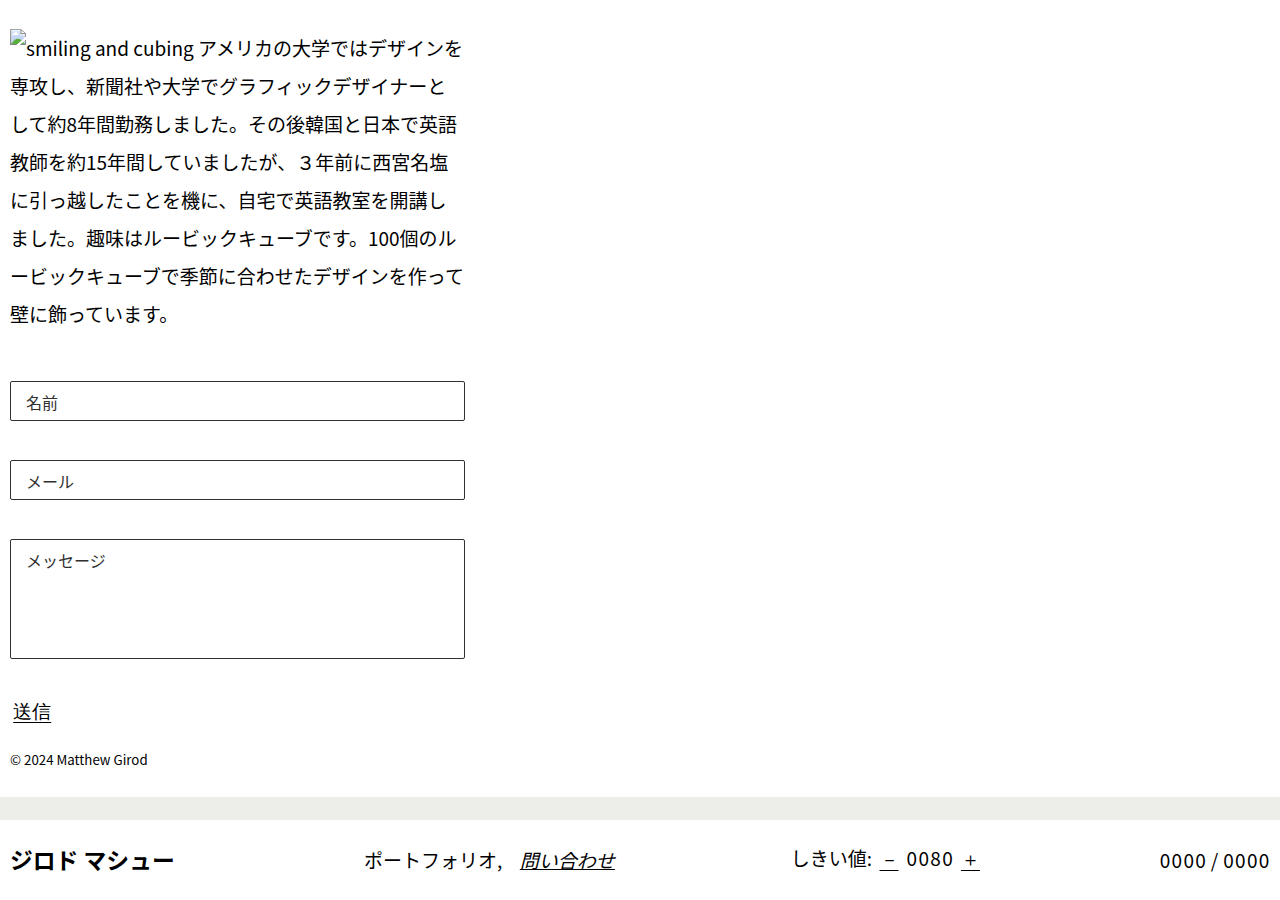
==== docs/contact/index.html @ b26b40cf "intial upload" ====
<!doctype html>
<html lang="ja">
  <head>
    <meta charset="utf-8" />
    <meta name="viewport" content="width=device-width, initial-scale=1.0" /><style>*:where(:not(html,iframe,canvas,img,svg,video,audio):not(svg *,symbol *)){all:unset;display:revert}*,*::before,*::after{box-sizing:border-box}html{-moz-text-size-adjust:none;-webkit-text-size-adjust:none;text-size-adjust:none}a,button{cursor:revert}ol,ul,menu,summary{list-style:none}img{max-inline-size:100%;max-block-size:100%}table{border-collapse:collapse}input,textarea{-webkit-user-select:auto}textarea{white-space:revert}meter{-webkit-appearance:revert;appearance:revert}:where(pre){all:revert;box-sizing:border-box}::placeholder{color:unset}:where([hidden]){display:none}:where([contenteditable]:not([contenteditable=false])){-moz-user-modify:read-write;-webkit-user-modify:read-write;overflow-wrap:break-word;-webkit-line-break:after-white-space;-webkit-user-select:auto}:where([draggable=true]){-webkit-user-drag:element}:where(dialog:modal){all:revert;box-sizing:border-box}@font-face{font-family:geist;src:url(/lib/fonts/GeistVF.woff2)format("woff2 supports variations"),url(/lib/fonts/GeistVF.woff2)format("woff2-variations");font-weight:400;font-style:normal;font-display:swap}@font-face{font-family:noto sans cjk sc;src:url(/lib/fonts/NotoSansCJKsc-Regular.woff2)format("woff2");font-weight:400;font-style:normal;font-display:swap}@font-face{font-family:noto sans cjk tc;src:url(/lib/fonts/NotoSansCJKtc-Regular.woff2)format("woff2");font-weight:400;font-style:normal;font-display:swap}@font-face{font-family:noto sans cjk jp;src:url(/lib/fonts/NotoSansCJKjp-Regular.woff2)format("woff2");font-weight:400;font-style:normal;font-display:swap}@font-face{font-family:noto sans cjk kr;src:url(/lib/fonts/NotoSansCJKkr-Regular.woff2)format("woff2");font-weight:400;font-style:normal;font-display:swap}@font-face{font-family:noto sans;src:url(/lib/fonts/NotoSans-Regular.woff2)format("woff2");font-weight:400;font-style:normal;font-display:swap}@font-face{font-family:fw;src:url(/lib/fonts/fw.woff2)format("woff2");font-weight:400;font-style:normal;font-display:swap}body{line-height:1.2;font-size:16px;font-family:sans-serif}body button{font-family:fw}@media(min-width:768px){body{font-size:18px}}@media(min-width:1024px){body{font-size:19px}}body:lang(en){font-family:geist,sans-serif}body:lang(de){font-family:geist,sans-serif}body:lang(es){font-family:geist,sans-serif}body:lang(fr){font-family:geist,sans-serif}body:lang(it){font-family:geist,sans-serif}body:lang(zh-cn){font-family:noto sans,noto sans cjk sc,sans-serif}body:lang(zh-sg){font-family:noto sans,noto sans cjk sc,sans-serif}body:lang(zh-hk){font-family:noto sans,noto sans cjk tc,sans-serif}body:lang(zh-mo){font-family:noto sans,noto sans cjk tc,sans-serif}body:lang(zh-tw){font-family:noto sans,noto sans cjk tc,sans-serif}body:lang(ja){font-family:noto sans,noto sans cjk jp,sans-serif}body:lang(ko){font-family:noto sans,noto sans cjk kr,sans-serif}:root{--main-color:#FFFFFF;--secondary-color:#FFFFFF;--window-height:100vh;--nav-height:5rem;--space-standard:0.625rem;--z-curtain:200;--z-nav-gallery:500;--z-cursor:600;--z-nav:800}*{-webkit-font-smoothing:antialiased;-moz-osx-font-smoothing:grayscale}body{user-select:none;background:#fff}html,body{overscroll-behavior-y:none}a,button{cursor:pointer}*,*::before,*::after{margin:0;padding:0;box-sizing:border-box;text-decoration:none}html{position:relative;overflow-x:hidden;scroll-behavior:smooth;background-color:#edeee9}html .form{align-self:center}html button{padding:0 .2rem;text-decoration:underline;text-underline-offset:4px;height:2.5rem}html button:hover{text-underline-offset:5px}html textarea{resize:none;overflow:hidden}html .form__input__textarea{width:100%;height:7.5rem;padding:1rem;border:1px solid #303030;border-radius:2px;margin:.625rem 0;transition:all 250ms}html .form__input__textarea:focus{outline:none}html .form__input__textarea:focus+.form__label,html .form__input__textarea:not(:placeholder-shown)+.form__label{transform:translateY(-9.8rem)scale(1)}html .form__input__textarea::placeholder{display:none;color:transparent;-webkit-user-select:none;-ms-user-select:none;user-select:none}html .form__input{width:100%;height:2.5rem;padding:1rem;border:1px solid #303030;border-radius:2px;margin:.625rem auto;transition:all 250ms}html .form__input:focus+.form__label,html .form__input:not(:placeholder-shown)+.form__label{transform:translateY(-4.5rem)scale(1)}html .form__input::placeholder{display:none;color:transparent;-webkit-user-select:none;-ms-user-select:none;user-select:none}html .form__label{font-size:1rem;color:#303030;display:block;transform:translate(1rem,-2.4rem);transform-origin:0 0;transition:all 500ms;-webkit-user-select:none;-ms-user-select:none;user-select:none;pointer-events:none}html .form__label__textarea{transform:translate(1rem,-7.6rem);transform-origin:0 0}nav{display:flex;justify-content:space-between;align-items:center;width:100%;height:var(--nav-height);padding:0 var(--space-standard);position:fixed;bottom:0;background:var(--main-color);z-index:var(--z-nav);pointer-events:all}.navArtist{font-weight:700;font-size:1.2em;padding:1em 0}.links a{padding:0 0 0 .7em}.num{width:.625em;display:inline-block;text-align:center}.current{font-style:italic;text-decoration:underline}@media(max-width:767px),(hover:none){nav{top:0}.index,.threshold{display:none}}article{padding:var(--space-standard);max-width:25em}article p{margin-bottom:2em;line-height:2em;padding:1em 0 0}article u{text-decoration:underline}article>h1{font-size:1.6em}article>h2{font-size:1.5em}article>h3{font-size:1.375em}article>h4{font-size:1.25em}article>h5{font-size:1.125em}article h6{font-size:.7em;margin:1.2rem 0}article h1,article h2,article h3,article h4,article h5{font-weight:700;margin:1.2rem 0}@media(max-width:767px),(hover:none){article{margin-top:var(--nav-height)}}@media(max-width:767px),(hover:none){.container{position:fixed;top:0;z-index:0;width:100vw;height:var(--window-height);overflow-y:scroll;overflow-x:hidden;background:var(--main-color);overscroll-behavior:none;-webkit-overflow-scrolling:none}.disableScroll{pointer-events:none}}</style><link
      rel="preload"
      as="style"
      onload="this.onload=null;this.rel='stylesheet'"
      href="/bundled/css/main.css"
      
    />
    <noscript
      ><link
        rel="stylesheet"
        href="/bundled/css/main.css"
        
    /></noscript>
<script>
  function z() {
    const r = document.querySelector(':root')
    r.style.setProperty('--window-height', `${window.innerHeight}px`)
  }
  z()
  window.addEventListener('resize', z, { passive: true })
</script>

<script
    type="module"
    src="/bundled/js/main.js"
    defer
  ></script>
<link rel="preload" href="/lib/fonts/fw.woff2" as="font" crossorigin /><link rel="preload" href="/lib/fonts/NotoSans-Regular.woff2" as="font" crossorigin />
  <link
    rel="preload"
    href="/lib/fonts/NotoSansCJKjp-Regular.woff2"
    as="font"
    crossorigin
  /><title>問い合わせ | ジロド マシュー</title>


<meta name="Description" content="The Portolio of Matthew Girod" />
<meta name="application-name" content="問い合わせ | ジロド マシュー" />
<meta name="apple-mobile-web-app-title" content="問い合わせ | ジロド マシュー" />


<meta property="og:title" content="問い合わせ | ジロド マシュー" />
<meta name="twitter:title" content="問い合わせ | ジロド マシュー" />
<meta property="og:type" content="website" />
<meta property="og:url" content="https://girodimo.github.io/contact/" />
<meta property="og:description" content="The Portolio of Matthew Girod" />
<meta name="twitter:description" content="The Portolio of Matthew Girod" />


<meta name="generator" content="Hugo 0.127.0">
<link rel="icon" type="image/svg+xml" href="/dot.svg" /><link rel="icon" type="image/png" href="/dot.png" /></head>
  <body lang="ja">
    <div id="main"><div
    class="container"
    data-next="進む"
    data-prev="後退"
    data-close="閉じる"
    data-loading="読み込み中..."
  ><article><p><img src="/7265.jpg" alt="smiling and cubing">
アメリカの大学ではデザインを専攻し、新聞社や大学でグラフィックデザイナーとして約8年間勤務しました。その後韓国と日本で英語教師を約15年間していましたが、３年前に西宮名塩に引っ越したことを機に、自宅で英語教室を開講しました。趣味はルービックキューブです。100個のルービックキューブで季節に合わせたデザインを作って壁に飾っています。</p>


<div>
 
<form  action="https://formspree.io/f/xrbzzpjd"  method="POST" >
      
  <input name="name" type="text" placeholder="名前" class="form__input" id="name" required  autocomplete="off"/>
  <label for="name" class="form__label">名前</label>

  <input name="email" type="email" placeholder="メール" class="form__input" id="email"  required autocomplete="off" />
  <label for="email" class="form__label">メール</label>

  <textarea name="message"  class="form__input__textarea" placeholder="メッセージ" id="message" rows="4" cols="50" required autocomplete="off" ></textarea>
  <label for="message" class="form__label form__label__textarea">メッセージ</label>

  <button type="submit">送信</button>
</form>

</div>
<h6 id="copy-hahahugoshortcode1s1hbhb-matthew-girod">© 2024
 Matthew Girod</h6>
</article><nav>
  <div class="navArtist">
    <a href="/">ジロド マシュー</a>
  </div>
  <div class="links"><a
          href="/"
          class="link"
          >ポートフォリオ</a
        >,&nbsp<a
          href="/contact/"
          class="link current"
          >問い合わせ</a
        ></div>
  <div class="threshold"><span>しきい値:</span>
    <span>
      <button class="dec">&#xFF0D;</button>
      <span class="num"></span><span class="num"></span><span class="num"></span
      ><span class="num"></span>
      <button class="inc">&#xFF0B;</button>
    </span>
  </div>
  <div class="index">
    <span class="num">0</span><span class="num">0</span><span class="num">0</span
    ><span class="num">0</span>
    <span>/</span>
    <span class="num">0</span
    ><span class="num">0</span
    ><span class="num">0</span
    ><span class="num">0</span>
  </div>
</nav><script>
  i = 2
  const s = sessionStorage.getItem('thresholdsIndex')
  if (s !== null) {
    i = parseInt(s)
  }
  var t = ''
  switch (i) {
    case 0:
      t = '0020'
      break
    case 1:
      t = '0040'
      break
    case 2:
      t = '0080'
      break
    case 3:
      t = '0140'
      break
    case 4:
      t = '0200'
      break
  }
  Array.from(
    document.getElementsByClassName('threshold').item(0).getElementsByClassName('num')
  ).forEach((e, i) => {
    e.innerText = t[i]
  })
</script>
</div></div>
    <div class="analytics"><script
      async
      defer
      data-website-id="44a4a42d-ec8e-44c9-a38c-7533929e9845"
      src="https://umami.sped0n.com/script.js"
      
      data-domains="bridget-demo.sped0n.com"
    ></script></div>
  </body>
</html>
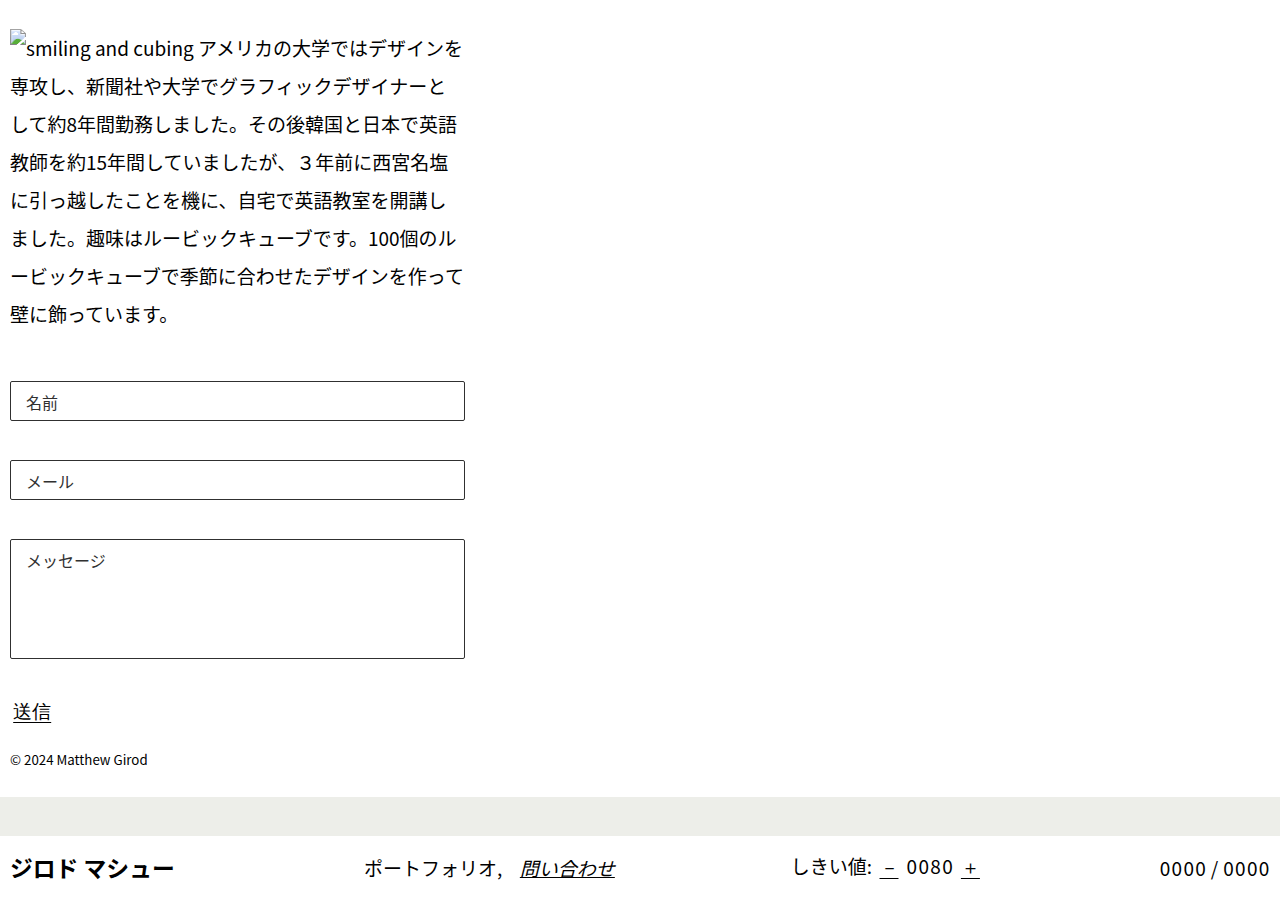
==== commit 9d64c0c5: "update contact" ====
--- a/docs/contact/index.html
+++ b/docs/contact/index.html
@@ -1,156 +1,156 @@
-<!doctype html>
-<html lang="ja">
-  <head>
-    <meta charset="utf-8" />
-    <meta name="viewport" content="width=device-width, initial-scale=1.0" /><style>*:where(:not(html,iframe,canvas,img,svg,video,audio):not(svg *,symbol *)){all:unset;display:revert}*,*::before,*::after{box-sizing:border-box}html{-moz-text-size-adjust:none;-webkit-text-size-adjust:none;text-size-adjust:none}a,button{cursor:revert}ol,ul,menu,summary{list-style:none}img{max-inline-size:100%;max-block-size:100%}table{border-collapse:collapse}input,textarea{-webkit-user-select:auto}textarea{white-space:revert}meter{-webkit-appearance:revert;appearance:revert}:where(pre){all:revert;box-sizing:border-box}::placeholder{color:unset}:where([hidden]){display:none}:where([contenteditable]:not([contenteditable=false])){-moz-user-modify:read-write;-webkit-user-modify:read-write;overflow-wrap:break-word;-webkit-line-break:after-white-space;-webkit-user-select:auto}:where([draggable=true]){-webkit-user-drag:element}:where(dialog:modal){all:revert;box-sizing:border-box}@font-face{font-family:geist;src:url(/lib/fonts/GeistVF.woff2)format("woff2 supports variations"),url(/lib/fonts/GeistVF.woff2)format("woff2-variations");font-weight:400;font-style:normal;font-display:swap}@font-face{font-family:noto sans cjk sc;src:url(/lib/fonts/NotoSansCJKsc-Regular.woff2)format("woff2");font-weight:400;font-style:normal;font-display:swap}@font-face{font-family:noto sans cjk tc;src:url(/lib/fonts/NotoSansCJKtc-Regular.woff2)format("woff2");font-weight:400;font-style:normal;font-display:swap}@font-face{font-family:noto sans cjk jp;src:url(/lib/fonts/NotoSansCJKjp-Regular.woff2)format("woff2");font-weight:400;font-style:normal;font-display:swap}@font-face{font-family:noto sans cjk kr;src:url(/lib/fonts/NotoSansCJKkr-Regular.woff2)format("woff2");font-weight:400;font-style:normal;font-display:swap}@font-face{font-family:noto sans;src:url(/lib/fonts/NotoSans-Regular.woff2)format("woff2");font-weight:400;font-style:normal;font-display:swap}@font-face{font-family:fw;src:url(/lib/fonts/fw.woff2)format("woff2");font-weight:400;font-style:normal;font-display:swap}body{line-height:1.2;font-size:16px;font-family:sans-serif}body button{font-family:fw}@media(min-width:768px){body{font-size:18px}}@media(min-width:1024px){body{font-size:19px}}body:lang(en){font-family:geist,sans-serif}body:lang(de){font-family:geist,sans-serif}body:lang(es){font-family:geist,sans-serif}body:lang(fr){font-family:geist,sans-serif}body:lang(it){font-family:geist,sans-serif}body:lang(zh-cn){font-family:noto sans,noto sans cjk sc,sans-serif}body:lang(zh-sg){font-family:noto sans,noto sans cjk sc,sans-serif}body:lang(zh-hk){font-family:noto sans,noto sans cjk tc,sans-serif}body:lang(zh-mo){font-family:noto sans,noto sans cjk tc,sans-serif}body:lang(zh-tw){font-family:noto sans,noto sans cjk tc,sans-serif}body:lang(ja){font-family:noto sans,noto sans cjk jp,sans-serif}body:lang(ko){font-family:noto sans,noto sans cjk kr,sans-serif}:root{--main-color:#FFFFFF;--secondary-color:#FFFFFF;--window-height:100vh;--nav-height:5rem;--space-standard:0.625rem;--z-curtain:200;--z-nav-gallery:500;--z-cursor:600;--z-nav:800}*{-webkit-font-smoothing:antialiased;-moz-osx-font-smoothing:grayscale}body{user-select:none;background:#fff}html,body{overscroll-behavior-y:none}a,button{cursor:pointer}*,*::before,*::after{margin:0;padding:0;box-sizing:border-box;text-decoration:none}html{position:relative;overflow-x:hidden;scroll-behavior:smooth;background-color:#edeee9}html .form{align-self:center}html button{padding:0 .2rem;text-decoration:underline;text-underline-offset:4px;height:2.5rem}html button:hover{text-underline-offset:5px}html textarea{resize:none;overflow:hidden}html .form__input__textarea{width:100%;height:7.5rem;padding:1rem;border:1px solid #303030;border-radius:2px;margin:.625rem 0;transition:all 250ms}html .form__input__textarea:focus{outline:none}html .form__input__textarea:focus+.form__label,html .form__input__textarea:not(:placeholder-shown)+.form__label{transform:translateY(-9.8rem)scale(1)}html .form__input__textarea::placeholder{display:none;color:transparent;-webkit-user-select:none;-ms-user-select:none;user-select:none}html .form__input{width:100%;height:2.5rem;padding:1rem;border:1px solid #303030;border-radius:2px;margin:.625rem auto;transition:all 250ms}html .form__input:focus+.form__label,html .form__input:not(:placeholder-shown)+.form__label{transform:translateY(-4.5rem)scale(1)}html .form__input::placeholder{display:none;color:transparent;-webkit-user-select:none;-ms-user-select:none;user-select:none}html .form__label{font-size:1rem;color:#303030;display:block;transform:translate(1rem,-2.4rem);transform-origin:0 0;transition:all 500ms;-webkit-user-select:none;-ms-user-select:none;user-select:none;pointer-events:none}html .form__label__textarea{transform:translate(1rem,-7.6rem);transform-origin:0 0}nav{display:flex;justify-content:space-between;align-items:center;width:100%;height:var(--nav-height);padding:0 var(--space-standard);position:fixed;bottom:0;background:var(--main-color);z-index:var(--z-nav);pointer-events:all}.navArtist{font-weight:700;font-size:1.2em;padding:1em 0}.links a{padding:0 0 0 .7em}.num{width:.625em;display:inline-block;text-align:center}.current{font-style:italic;text-decoration:underline}@media(max-width:767px),(hover:none){nav{top:0}.index,.threshold{display:none}}article{padding:var(--space-standard);max-width:25em}article p{margin-bottom:2em;line-height:2em;padding:1em 0 0}article u{text-decoration:underline}article>h1{font-size:1.6em}article>h2{font-size:1.5em}article>h3{font-size:1.375em}article>h4{font-size:1.25em}article>h5{font-size:1.125em}article h6{font-size:.7em;margin:1.2rem 0}article h1,article h2,article h3,article h4,article h5{font-weight:700;margin:1.2rem 0}@media(max-width:767px),(hover:none){article{margin-top:var(--nav-height)}}@media(max-width:767px),(hover:none){.container{position:fixed;top:0;z-index:0;width:100vw;height:var(--window-height);overflow-y:scroll;overflow-x:hidden;background:var(--main-color);overscroll-behavior:none;-webkit-overflow-scrolling:none}.disableScroll{pointer-events:none}}</style><link
-      rel="preload"
-      as="style"
-      onload="this.onload=null;this.rel='stylesheet'"
-      href="/bundled/css/main.css"
-      
-    />
-    <noscript
-      ><link
-        rel="stylesheet"
-        href="/bundled/css/main.css"
-        
-    /></noscript>
-<script>
-  function z() {
-    const r = document.querySelector(':root')
-    r.style.setProperty('--window-height', `${window.innerHeight}px`)
-  }
-  z()
-  window.addEventListener('resize', z, { passive: true })
-</script>
-
-<script
-    type="module"
-    src="/bundled/js/main.js"
-    defer
-  ></script>
-<link rel="preload" href="/lib/fonts/fw.woff2" as="font" crossorigin /><link rel="preload" href="/lib/fonts/NotoSans-Regular.woff2" as="font" crossorigin />
-  <link
-    rel="preload"
-    href="/lib/fonts/NotoSansCJKjp-Regular.woff2"
-    as="font"
-    crossorigin
-  /><title>問い合わせ | ジロド マシュー</title>
-
-
-<meta name="Description" content="The Portolio of Matthew Girod" />
-<meta name="application-name" content="問い合わせ | ジロド マシュー" />
-<meta name="apple-mobile-web-app-title" content="問い合わせ | ジロド マシュー" />
-
-
-<meta property="og:title" content="問い合わせ | ジロド マシュー" />
-<meta name="twitter:title" content="問い合わせ | ジロド マシュー" />
-<meta property="og:type" content="website" />
-<meta property="og:url" content="https://girodimo.github.io/contact/" />
-<meta property="og:description" content="The Portolio of Matthew Girod" />
-<meta name="twitter:description" content="The Portolio of Matthew Girod" />
-
-
-<meta name="generator" content="Hugo 0.127.0">
-<link rel="icon" type="image/svg+xml" href="/dot.svg" /><link rel="icon" type="image/png" href="/dot.png" /></head>
-  <body lang="ja">
-    <div id="main"><div
-    class="container"
-    data-next="進む"
-    data-prev="後退"
-    data-close="閉じる"
-    data-loading="読み込み中..."
+<!doctype html>
+<html lang="ja">
+  <head>
+    <meta charset="utf-8" />
+    <meta name="viewport" content="width=device-width, initial-scale=1.0" /><style>*:where(:not(html,iframe,canvas,img,svg,video,audio):not(svg *,symbol *)){all:unset;display:revert}*,*::before,*::after{box-sizing:border-box}html{-moz-text-size-adjust:none;-webkit-text-size-adjust:none;text-size-adjust:none}a,button{cursor:revert}ol,ul,menu,summary{list-style:none}img{max-inline-size:100%;max-block-size:100%}table{border-collapse:collapse}input,textarea{-webkit-user-select:auto}textarea{white-space:revert}meter{-webkit-appearance:revert;appearance:revert}:where(pre){all:revert;box-sizing:border-box}::placeholder{color:unset}:where([hidden]){display:none}:where([contenteditable]:not([contenteditable=false])){-moz-user-modify:read-write;-webkit-user-modify:read-write;overflow-wrap:break-word;-webkit-line-break:after-white-space;-webkit-user-select:auto}:where([draggable=true]){-webkit-user-drag:element}:where(dialog:modal){all:revert;box-sizing:border-box}@font-face{font-family:geist;src:url(/lib/fonts/GeistVF.woff2)format("woff2 supports variations"),url(/lib/fonts/GeistVF.woff2)format("woff2-variations");font-weight:400;font-style:normal;font-display:swap}@font-face{font-family:noto sans cjk sc;src:url(/lib/fonts/NotoSansCJKsc-Regular.woff2)format("woff2");font-weight:400;font-style:normal;font-display:swap}@font-face{font-family:noto sans cjk tc;src:url(/lib/fonts/NotoSansCJKtc-Regular.woff2)format("woff2");font-weight:400;font-style:normal;font-display:swap}@font-face{font-family:noto sans cjk jp;src:url(/lib/fonts/NotoSansCJKjp-Regular.woff2)format("woff2");font-weight:400;font-style:normal;font-display:swap}@font-face{font-family:noto sans cjk kr;src:url(/lib/fonts/NotoSansCJKkr-Regular.woff2)format("woff2");font-weight:400;font-style:normal;font-display:swap}@font-face{font-family:noto sans;src:url(/lib/fonts/NotoSans-Regular.woff2)format("woff2");font-weight:400;font-style:normal;font-display:swap}@font-face{font-family:fw;src:url(/lib/fonts/fw.woff2)format("woff2");font-weight:400;font-style:normal;font-display:swap}body{line-height:1.2;font-size:16px;font-family:sans-serif}body button{font-family:fw}@media(min-width:768px){body{font-size:18px}}@media(min-width:1024px){body{font-size:19px}}body:lang(en){font-family:geist,sans-serif}body:lang(de){font-family:geist,sans-serif}body:lang(es){font-family:geist,sans-serif}body:lang(fr){font-family:geist,sans-serif}body:lang(it){font-family:geist,sans-serif}body:lang(zh-cn){font-family:noto sans,noto sans cjk sc,sans-serif}body:lang(zh-sg){font-family:noto sans,noto sans cjk sc,sans-serif}body:lang(zh-hk){font-family:noto sans,noto sans cjk tc,sans-serif}body:lang(zh-mo){font-family:noto sans,noto sans cjk tc,sans-serif}body:lang(zh-tw){font-family:noto sans,noto sans cjk tc,sans-serif}body:lang(ja){font-family:noto sans,noto sans cjk jp,sans-serif}body:lang(ko){font-family:noto sans,noto sans cjk kr,sans-serif}:root{--main-color:#FFFFFF;--secondary-color:#FFFFFF;--window-height:100vh;--nav-height:4rem;--space-standard:0.625rem;--z-curtain:200;--z-nav-gallery:500;--z-cursor:600;--z-nav:800}*{-webkit-font-smoothing:antialiased;-moz-osx-font-smoothing:grayscale}body{user-select:none;background:#fff}html,body{overscroll-behavior-y:none}a,button{cursor:pointer}*,*::before,*::after{margin:0;padding:0;box-sizing:border-box;text-decoration:none}html{position:relative;overflow-x:hidden;scroll-behavior:smooth;background-color:#edeee9}html .form{align-self:center}html button{padding:0 .2rem;text-decoration:underline;text-underline-offset:4px;height:2.5rem}html button:hover{text-underline-offset:5px}html textarea{resize:none;overflow:hidden}html .form__input__textarea{width:100%;height:7.5rem;padding:1rem;border:1px solid #303030;border-radius:2px;margin:.625rem 0;transition:all 250ms}html .form__input__textarea:focus{outline:none}html .form__input__textarea:focus+.form__label,html .form__input__textarea:not(:placeholder-shown)+.form__label{transform:translateY(-9.8rem)scale(1)}html .form__input__textarea::placeholder{display:none;color:transparent;-webkit-user-select:none;-ms-user-select:none;user-select:none}html .form__input{width:100%;height:2.5rem;padding:1rem;border:1px solid #303030;border-radius:2px;margin:.625rem auto;transition:all 250ms}html .form__input:focus+.form__label,html .form__input:not(:placeholder-shown)+.form__label{transform:translateY(-4.5rem)scale(1)}html .form__input::placeholder{display:none;color:transparent;-webkit-user-select:none;-ms-user-select:none;user-select:none}html .form__label{font-size:1rem;color:#303030;display:block;transform:translate(1rem,-2.4rem);transform-origin:0 0;transition:all 500ms;-webkit-user-select:none;-ms-user-select:none;user-select:none;pointer-events:none}html .form__label__textarea{transform:translate(1rem,-7.6rem);transform-origin:0 0}nav{display:flex;justify-content:space-between;align-items:center;width:100%;height:var(--nav-height);padding:0 var(--space-standard);position:fixed;bottom:0;background:var(--main-color);z-index:var(--z-nav);pointer-events:all}.navArtist{font-weight:700;font-size:1.2em;padding:1em 0}.links a{padding:0 0 0 .7em}.num{width:.625em;display:inline-block;text-align:center}.current{font-style:italic;text-decoration:underline}@media(max-width:767px),(hover:none){nav{top:0}.index,.threshold{display:none}}article{padding:var(--space-standard);max-width:25em}article p{margin-bottom:2em;line-height:2em;padding:1em 0 0}article u{text-decoration:underline}article>h1{font-size:1.6em}article>h2{font-size:1.5em}article>h3{font-size:1.375em}article>h4{font-size:1.25em}article>h5{font-size:1.125em}article h6{font-size:.7em;margin:1.2rem 0}article h1,article h2,article h3,article h4,article h5{font-weight:700;margin:1.2rem 0}@media(max-width:767px),(hover:none){article{margin-top:var(--nav-height)}}@media(max-width:767px),(hover:none){.container{position:fixed;top:0;z-index:0;width:100vw;height:var(--window-height);overflow-y:scroll;overflow-x:hidden;background:var(--main-color);overscroll-behavior:none;-webkit-overflow-scrolling:none}.disableScroll{pointer-events:none}}</style><link
+      rel="preload"
+      as="style"
+      onload="this.onload=null;this.rel='stylesheet'"
+      href="/bundled/css/main.css"
+      
+    />
+    <noscript
+      ><link
+        rel="stylesheet"
+        href="/bundled/css/main.css"
+        
+    /></noscript>
+<script>
+  function z() {
+    const r = document.querySelector(':root')
+    r.style.setProperty('--window-height', `${window.innerHeight}px`)
+  }
+  z()
+  window.addEventListener('resize', z, { passive: true })
+</script>
+
+<script
+    type="module"
+    src="/bundled/js/main.js"
+    defer
+  ></script>
+<link rel="preload" href="/lib/fonts/fw.woff2" as="font" crossorigin /><link rel="preload" href="/lib/fonts/NotoSans-Regular.woff2" as="font" crossorigin />
+  <link
+    rel="preload"
+    href="/lib/fonts/NotoSansCJKjp-Regular.woff2"
+    as="font"
+    crossorigin
+  /><title>問い合わせ | ジロド マシュー</title>
+
+
+<meta name="Description" content="The Portolio of Matthew Girod" />
+<meta name="application-name" content="問い合わせ | ジロド マシュー" />
+<meta name="apple-mobile-web-app-title" content="問い合わせ | ジロド マシュー" />
+
+
+<meta property="og:title" content="問い合わせ | ジロド マシュー" />
+<meta name="twitter:title" content="問い合わせ | ジロド マシュー" />
+<meta property="og:type" content="website" />
+<meta property="og:url" content="https://girodimo.github.io/contact/" />
+<meta property="og:description" content="The Portolio of Matthew Girod" />
+<meta name="twitter:description" content="The Portolio of Matthew Girod" />
+
+
+<meta name="generator" content="Hugo 0.127.0">
+<link rel="icon" type="image/svg+xml" href="/dot.svg" /><link rel="icon" type="image/png" href="/dot.png" /></head>
+  <body lang="ja">
+    <div id="main"><div
+    class="container"
+    data-next="進む"
+    data-prev="後退"
+    data-close="閉じる"
+    data-loading="読み込み中..."
   ><article><p><img src="/7265.jpg" alt="smiling and cubing">
 アメリカの大学ではデザインを専攻し、新聞社や大学でグラフィックデザイナーとして約8年間勤務しました。その後韓国と日本で英語教師を約15年間していましたが、３年前に西宮名塩に引っ越したことを機に、自宅で英語教室を開講しました。趣味はルービックキューブです。100個のルービックキューブで季節に合わせたデザインを作って壁に飾っています。</p>
-
-
-<div>
- 
-<form  action="https://formspree.io/f/xrbzzpjd"  method="POST" >
-      
-  <input name="name" type="text" placeholder="名前" class="form__input" id="name" required  autocomplete="off"/>
-  <label for="name" class="form__label">名前</label>
-
-  <input name="email" type="email" placeholder="メール" class="form__input" id="email"  required autocomplete="off" />
-  <label for="email" class="form__label">メール</label>
-
-  <textarea name="message"  class="form__input__textarea" placeholder="メッセージ" id="message" rows="4" cols="50" required autocomplete="off" ></textarea>
-  <label for="message" class="form__label form__label__textarea">メッセージ</label>
-
-  <button type="submit">送信</button>
-</form>
-
-</div>
-<h6 id="copy-hahahugoshortcode1s1hbhb-matthew-girod">© 2024
+
+
+
+ 
+<form  action="https://formspree.io/f/xrbzzpjd"  method="POST" >
+      
+  <input name="name" type="text" placeholder="名前" class="form__input" id="name" required  autocomplete="off"/>
+  <label for="name" class="form__label">名前</label>
+
+  <input name="email" type="email" placeholder="メール" class="form__input" id="email"  required autocomplete="off" />
+  <label for="email" class="form__label">メール</label>
+
+  <textarea name="message"  class="form__input__textarea" placeholder="メッセージ" id="message" rows="4" cols="50" required autocomplete="off" ></textarea>
+  <label for="message" class="form__label form__label__textarea">メッセージ</label>
+
+  <button type="submit">送信</button>
+</form>
+
+
+<h6 id="copy-hahahugoshortcode1s1hbhb-matthew-girod">© 2024
  Matthew Girod</h6>
-</article><nav>
-  <div class="navArtist">
-    <a href="/">ジロド マシュー</a>
-  </div>
-  <div class="links"><a
-          href="/"
-          class="link"
-          >ポートフォリオ</a
-        >,&nbsp<a
-          href="/contact/"
-          class="link current"
-          >問い合わせ</a
-        ></div>
-  <div class="threshold"><span>しきい値:</span>
-    <span>
-      <button class="dec">&#xFF0D;</button>
-      <span class="num"></span><span class="num"></span><span class="num"></span
-      ><span class="num"></span>
-      <button class="inc">&#xFF0B;</button>
-    </span>
-  </div>
-  <div class="index">
-    <span class="num">0</span><span class="num">0</span><span class="num">0</span
-    ><span class="num">0</span>
-    <span>/</span>
-    <span class="num">0</span
-    ><span class="num">0</span
-    ><span class="num">0</span
-    ><span class="num">0</span>
-  </div>
-</nav><script>
-  i = 2
-  const s = sessionStorage.getItem('thresholdsIndex')
-  if (s !== null) {
-    i = parseInt(s)
-  }
-  var t = ''
-  switch (i) {
-    case 0:
-      t = '0020'
-      break
-    case 1:
-      t = '0040'
-      break
-    case 2:
-      t = '0080'
-      break
-    case 3:
-      t = '0140'
-      break
-    case 4:
-      t = '0200'
-      break
-  }
-  Array.from(
-    document.getElementsByClassName('threshold').item(0).getElementsByClassName('num')
-  ).forEach((e, i) => {
-    e.innerText = t[i]
-  })
-</script>
-</div></div>
-    <div class="analytics"><script
-      async
-      defer
-      data-website-id="44a4a42d-ec8e-44c9-a38c-7533929e9845"
-      src="https://umami.sped0n.com/script.js"
-      
-      data-domains="bridget-demo.sped0n.com"
-    ></script></div>
-  </body>
-</html>
+</article><nav>
+  <div class="navArtist">
+    <a href="/">ジロド マシュー</a>
+  </div>
+  <div class="links"><a
+          href="/"
+          class="link"
+          >ポートフォリオ</a
+        >,&nbsp<a
+          href="/contact/"
+          class="link current"
+          >問い合わせ</a
+        ></div>
+  <div class="threshold"><span>しきい値:</span>
+    <span>
+      <button class="dec">&#xFF0D;</button>
+      <span class="num"></span><span class="num"></span><span class="num"></span
+      ><span class="num"></span>
+      <button class="inc">&#xFF0B;</button>
+    </span>
+  </div>
+  <div class="index">
+    <span class="num">0</span><span class="num">0</span><span class="num">0</span
+    ><span class="num">0</span>
+    <span>/</span>
+    <span class="num">0</span
+    ><span class="num">0</span
+    ><span class="num">0</span
+    ><span class="num">0</span>
+  </div>
+</nav><script>
+  i = 2
+  const s = sessionStorage.getItem('thresholdsIndex')
+  if (s !== null) {
+    i = parseInt(s)
+  }
+  var t = ''
+  switch (i) {
+    case 0:
+      t = '0020'
+      break
+    case 1:
+      t = '0040'
+      break
+    case 2:
+      t = '0080'
+      break
+    case 3:
+      t = '0140'
+      break
+    case 4:
+      t = '0200'
+      break
+  }
+  Array.from(
+    document.getElementsByClassName('threshold').item(0).getElementsByClassName('num')
+  ).forEach((e, i) => {
+    e.innerText = t[i]
+  })
+</script>
+</div></div>
+    <div class="analytics"><script
+      async
+      defer
+      data-website-id="44a4a42d-ec8e-44c9-a38c-7533929e9845"
+      src="https://umami.sped0n.com/script.js"
+      
+      data-domains="bridget-demo.sped0n.com"
+    ></script></div>
+  </body>
+</html>
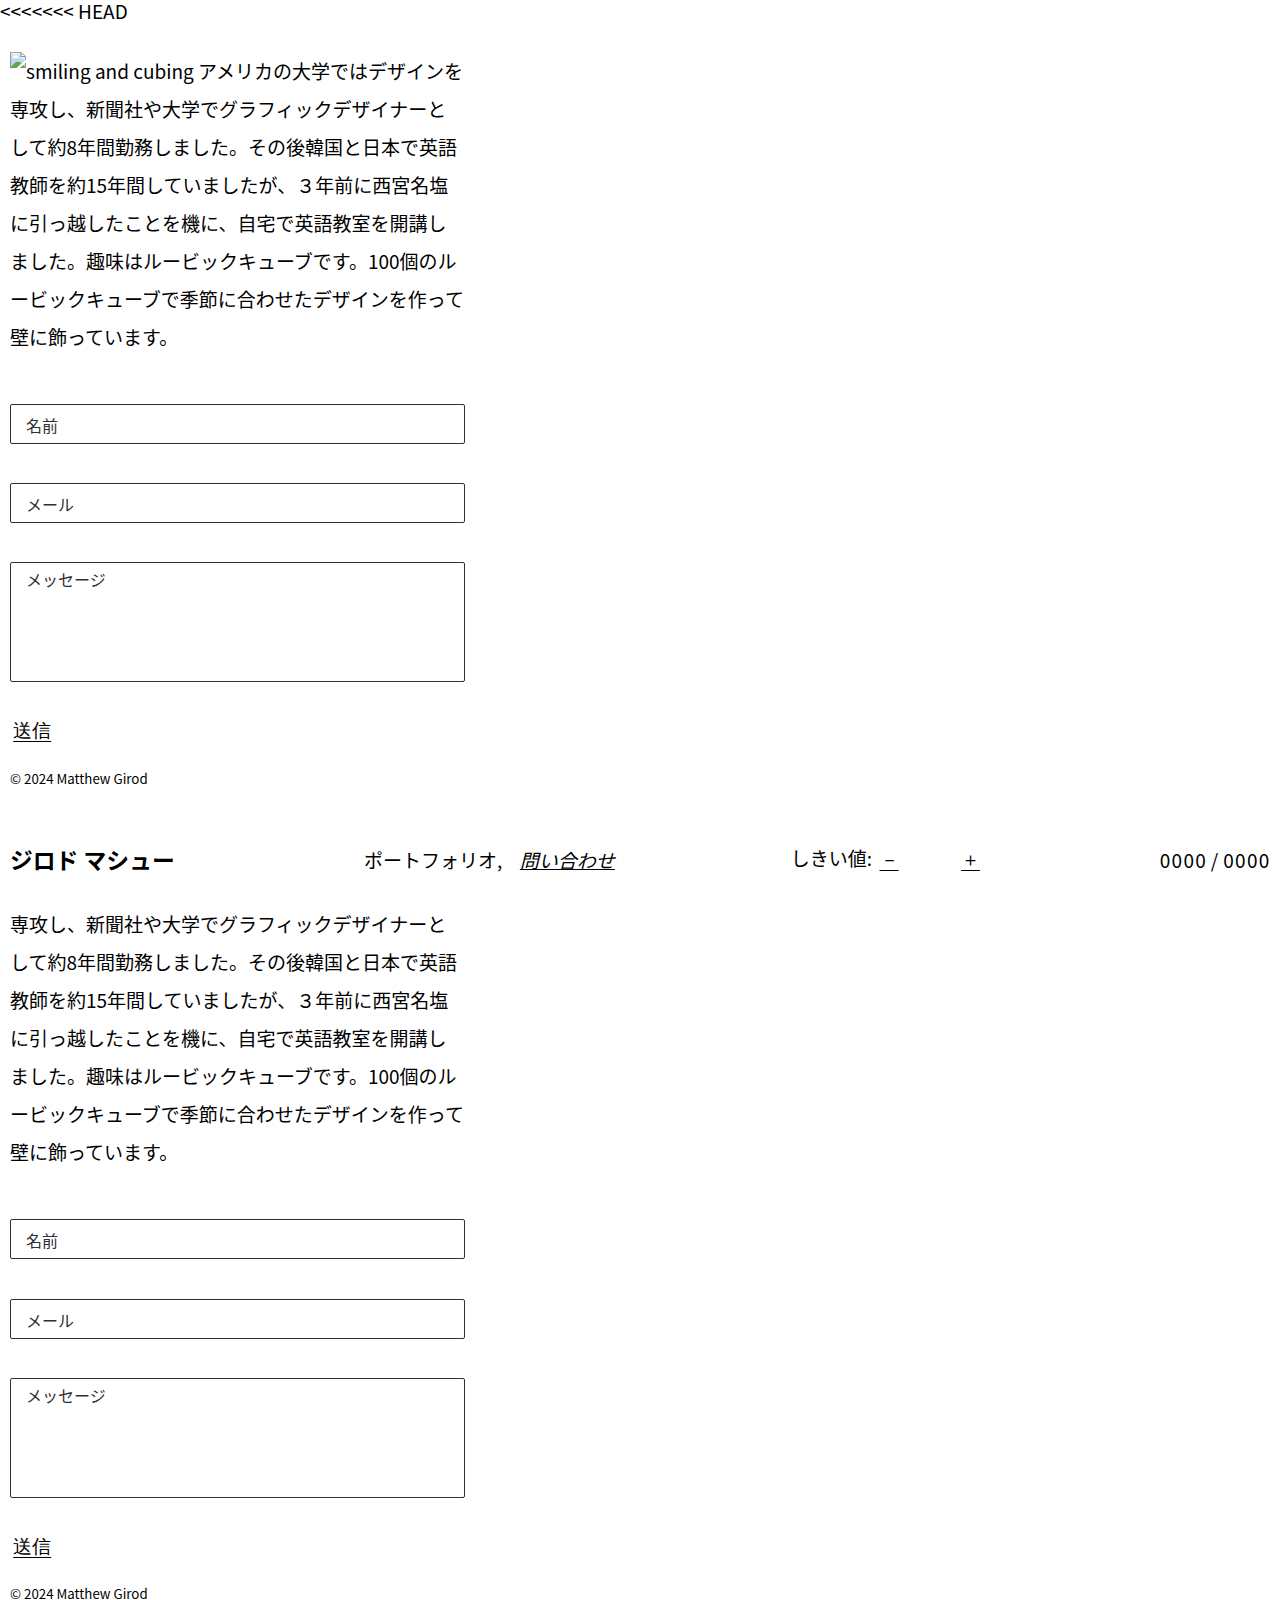
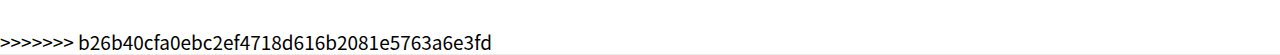
==== commit 3b4a1680: "Merge branch 'main' of https://github.com/girodimo/girodimo.github.io" ====
--- a/docs/contact/index.html
+++ b/docs/contact/index.html
@@ -1,3 +1,4 @@
+<<<<<<< HEAD
 <!doctype html>
 <html lang="ja">
   <head>
@@ -154,3 +155,161 @@
     ></script></div>
   </body>
 </html>
+=======
+<!doctype html>
+<html lang="ja">
+  <head>
+    <meta charset="utf-8" />
+    <meta name="viewport" content="width=device-width, initial-scale=1.0" /><style>*:where(:not(html,iframe,canvas,img,svg,video,audio):not(svg *,symbol *)){all:unset;display:revert}*,*::before,*::after{box-sizing:border-box}html{-moz-text-size-adjust:none;-webkit-text-size-adjust:none;text-size-adjust:none}a,button{cursor:revert}ol,ul,menu,summary{list-style:none}img{max-inline-size:100%;max-block-size:100%}table{border-collapse:collapse}input,textarea{-webkit-user-select:auto}textarea{white-space:revert}meter{-webkit-appearance:revert;appearance:revert}:where(pre){all:revert;box-sizing:border-box}::placeholder{color:unset}:where([hidden]){display:none}:where([contenteditable]:not([contenteditable=false])){-moz-user-modify:read-write;-webkit-user-modify:read-write;overflow-wrap:break-word;-webkit-line-break:after-white-space;-webkit-user-select:auto}:where([draggable=true]){-webkit-user-drag:element}:where(dialog:modal){all:revert;box-sizing:border-box}@font-face{font-family:geist;src:url(/lib/fonts/GeistVF.woff2)format("woff2 supports variations"),url(/lib/fonts/GeistVF.woff2)format("woff2-variations");font-weight:400;font-style:normal;font-display:swap}@font-face{font-family:noto sans cjk sc;src:url(/lib/fonts/NotoSansCJKsc-Regular.woff2)format("woff2");font-weight:400;font-style:normal;font-display:swap}@font-face{font-family:noto sans cjk tc;src:url(/lib/fonts/NotoSansCJKtc-Regular.woff2)format("woff2");font-weight:400;font-style:normal;font-display:swap}@font-face{font-family:noto sans cjk jp;src:url(/lib/fonts/NotoSansCJKjp-Regular.woff2)format("woff2");font-weight:400;font-style:normal;font-display:swap}@font-face{font-family:noto sans cjk kr;src:url(/lib/fonts/NotoSansCJKkr-Regular.woff2)format("woff2");font-weight:400;font-style:normal;font-display:swap}@font-face{font-family:noto sans;src:url(/lib/fonts/NotoSans-Regular.woff2)format("woff2");font-weight:400;font-style:normal;font-display:swap}@font-face{font-family:fw;src:url(/lib/fonts/fw.woff2)format("woff2");font-weight:400;font-style:normal;font-display:swap}body{line-height:1.2;font-size:16px;font-family:sans-serif}body button{font-family:fw}@media(min-width:768px){body{font-size:18px}}@media(min-width:1024px){body{font-size:19px}}body:lang(en){font-family:geist,sans-serif}body:lang(de){font-family:geist,sans-serif}body:lang(es){font-family:geist,sans-serif}body:lang(fr){font-family:geist,sans-serif}body:lang(it){font-family:geist,sans-serif}body:lang(zh-cn){font-family:noto sans,noto sans cjk sc,sans-serif}body:lang(zh-sg){font-family:noto sans,noto sans cjk sc,sans-serif}body:lang(zh-hk){font-family:noto sans,noto sans cjk tc,sans-serif}body:lang(zh-mo){font-family:noto sans,noto sans cjk tc,sans-serif}body:lang(zh-tw){font-family:noto sans,noto sans cjk tc,sans-serif}body:lang(ja){font-family:noto sans,noto sans cjk jp,sans-serif}body:lang(ko){font-family:noto sans,noto sans cjk kr,sans-serif}:root{--main-color:#FFFFFF;--secondary-color:#FFFFFF;--window-height:100vh;--nav-height:5rem;--space-standard:0.625rem;--z-curtain:200;--z-nav-gallery:500;--z-cursor:600;--z-nav:800}*{-webkit-font-smoothing:antialiased;-moz-osx-font-smoothing:grayscale}body{user-select:none;background:#fff}html,body{overscroll-behavior-y:none}a,button{cursor:pointer}*,*::before,*::after{margin:0;padding:0;box-sizing:border-box;text-decoration:none}html{position:relative;overflow-x:hidden;scroll-behavior:smooth;background-color:#edeee9}html .form{align-self:center}html button{padding:0 .2rem;text-decoration:underline;text-underline-offset:4px;height:2.5rem}html button:hover{text-underline-offset:5px}html textarea{resize:none;overflow:hidden}html .form__input__textarea{width:100%;height:7.5rem;padding:1rem;border:1px solid #303030;border-radius:2px;margin:.625rem 0;transition:all 250ms}html .form__input__textarea:focus{outline:none}html .form__input__textarea:focus+.form__label,html .form__input__textarea:not(:placeholder-shown)+.form__label{transform:translateY(-9.8rem)scale(1)}html .form__input__textarea::placeholder{display:none;color:transparent;-webkit-user-select:none;-ms-user-select:none;user-select:none}html .form__input{width:100%;height:2.5rem;padding:1rem;border:1px solid #303030;border-radius:2px;margin:.625rem auto;transition:all 250ms}html .form__input:focus+.form__label,html .form__input:not(:placeholder-shown)+.form__label{transform:translateY(-4.5rem)scale(1)}html .form__input::placeholder{display:none;color:transparent;-webkit-user-select:none;-ms-user-select:none;user-select:none}html .form__label{font-size:1rem;color:#303030;display:block;transform:translate(1rem,-2.4rem);transform-origin:0 0;transition:all 500ms;-webkit-user-select:none;-ms-user-select:none;user-select:none;pointer-events:none}html .form__label__textarea{transform:translate(1rem,-7.6rem);transform-origin:0 0}nav{display:flex;justify-content:space-between;align-items:center;width:100%;height:var(--nav-height);padding:0 var(--space-standard);position:fixed;bottom:0;background:var(--main-color);z-index:var(--z-nav);pointer-events:all}.navArtist{font-weight:700;font-size:1.2em;padding:1em 0}.links a{padding:0 0 0 .7em}.num{width:.625em;display:inline-block;text-align:center}.current{font-style:italic;text-decoration:underline}@media(max-width:767px),(hover:none){nav{top:0}.index,.threshold{display:none}}article{padding:var(--space-standard);max-width:25em}article p{margin-bottom:2em;line-height:2em;padding:1em 0 0}article u{text-decoration:underline}article>h1{font-size:1.6em}article>h2{font-size:1.5em}article>h3{font-size:1.375em}article>h4{font-size:1.25em}article>h5{font-size:1.125em}article h6{font-size:.7em;margin:1.2rem 0}article h1,article h2,article h3,article h4,article h5{font-weight:700;margin:1.2rem 0}@media(max-width:767px),(hover:none){article{margin-top:var(--nav-height)}}@media(max-width:767px),(hover:none){.container{position:fixed;top:0;z-index:0;width:100vw;height:var(--window-height);overflow-y:scroll;overflow-x:hidden;background:var(--main-color);overscroll-behavior:none;-webkit-overflow-scrolling:none}.disableScroll{pointer-events:none}}</style><link
+      rel="preload"
+      as="style"
+      onload="this.onload=null;this.rel='stylesheet'"
+      href="/bundled/css/main.css"
+      
+    />
+    <noscript
+      ><link
+        rel="stylesheet"
+        href="/bundled/css/main.css"
+        
+    /></noscript>
+<script>
+  function z() {
+    const r = document.querySelector(':root')
+    r.style.setProperty('--window-height', `${window.innerHeight}px`)
+  }
+  z()
+  window.addEventListener('resize', z, { passive: true })
+</script>
+
+<script
+    type="module"
+    src="/bundled/js/main.js"
+    defer
+  ></script>
+<link rel="preload" href="/lib/fonts/fw.woff2" as="font" crossorigin /><link rel="preload" href="/lib/fonts/NotoSans-Regular.woff2" as="font" crossorigin />
+  <link
+    rel="preload"
+    href="/lib/fonts/NotoSansCJKjp-Regular.woff2"
+    as="font"
+    crossorigin
+  /><title>問い合わせ | ジロド マシュー</title>
+
+
+<meta name="Description" content="The Portolio of Matthew Girod" />
+<meta name="application-name" content="問い合わせ | ジロド マシュー" />
+<meta name="apple-mobile-web-app-title" content="問い合わせ | ジロド マシュー" />
+
+
+<meta property="og:title" content="問い合わせ | ジロド マシュー" />
+<meta name="twitter:title" content="問い合わせ | ジロド マシュー" />
+<meta property="og:type" content="website" />
+<meta property="og:url" content="https://girodimo.github.io/contact/" />
+<meta property="og:description" content="The Portolio of Matthew Girod" />
+<meta name="twitter:description" content="The Portolio of Matthew Girod" />
+
+
+<meta name="generator" content="Hugo 0.127.0">
+<link rel="icon" type="image/svg+xml" href="/dot.svg" /><link rel="icon" type="image/png" href="/dot.png" /></head>
+  <body lang="ja">
+    <div id="main"><div
+    class="container"
+    data-next="進む"
+    data-prev="後退"
+    data-close="閉じる"
+    data-loading="読み込み中..."
+  ><article><p><img src="/7265.jpg" alt="smiling and cubing">
+アメリカの大学ではデザインを専攻し、新聞社や大学でグラフィックデザイナーとして約8年間勤務しました。その後韓国と日本で英語教師を約15年間していましたが、３年前に西宮名塩に引っ越したことを機に、自宅で英語教室を開講しました。趣味はルービックキューブです。100個のルービックキューブで季節に合わせたデザインを作って壁に飾っています。</p>
+
+
+<div>
+ 
+<form  action="https://formspree.io/f/xrbzzpjd"  method="POST" >
+      
+  <input name="name" type="text" placeholder="名前" class="form__input" id="name" required  autocomplete="off"/>
+  <label for="name" class="form__label">名前</label>
+
+  <input name="email" type="email" placeholder="メール" class="form__input" id="email"  required autocomplete="off" />
+  <label for="email" class="form__label">メール</label>
+
+  <textarea name="message"  class="form__input__textarea" placeholder="メッセージ" id="message" rows="4" cols="50" required autocomplete="off" ></textarea>
+  <label for="message" class="form__label form__label__textarea">メッセージ</label>
+
+  <button type="submit">送信</button>
+</form>
+
+</div>
+<h6 id="copy-hahahugoshortcode1s1hbhb-matthew-girod">© 2024
+ Matthew Girod</h6>
+</article><nav>
+  <div class="navArtist">
+    <a href="/">ジロド マシュー</a>
+  </div>
+  <div class="links"><a
+          href="/"
+          class="link"
+          >ポートフォリオ</a
+        >,&nbsp<a
+          href="/contact/"
+          class="link current"
+          >問い合わせ</a
+        ></div>
+  <div class="threshold"><span>しきい値:</span>
+    <span>
+      <button class="dec">&#xFF0D;</button>
+      <span class="num"></span><span class="num"></span><span class="num"></span
+      ><span class="num"></span>
+      <button class="inc">&#xFF0B;</button>
+    </span>
+  </div>
+  <div class="index">
+    <span class="num">0</span><span class="num">0</span><span class="num">0</span
+    ><span class="num">0</span>
+    <span>/</span>
+    <span class="num">0</span
+    ><span class="num">0</span
+    ><span class="num">0</span
+    ><span class="num">0</span>
+  </div>
+</nav><script>
+  i = 2
+  const s = sessionStorage.getItem('thresholdsIndex')
+  if (s !== null) {
+    i = parseInt(s)
+  }
+  var t = ''
+  switch (i) {
+    case 0:
+      t = '0020'
+      break
+    case 1:
+      t = '0040'
+      break
+    case 2:
+      t = '0080'
+      break
+    case 3:
+      t = '0140'
+      break
+    case 4:
+      t = '0200'
+      break
+  }
+  Array.from(
+    document.getElementsByClassName('threshold').item(0).getElementsByClassName('num')
+  ).forEach((e, i) => {
+    e.innerText = t[i]
+  })
+</script>
+</div></div>
+    <div class="analytics"><script
+      async
+      defer
+      data-website-id="44a4a42d-ec8e-44c9-a38c-7533929e9845"
+      src="https://umami.sped0n.com/script.js"
+      
+      data-domains="bridget-demo.sped0n.com"
+    ></script></div>
+  </body>
+</html>
+>>>>>>> b26b40cfa0ebc2ef4718d616b2081e5763a6e3fd
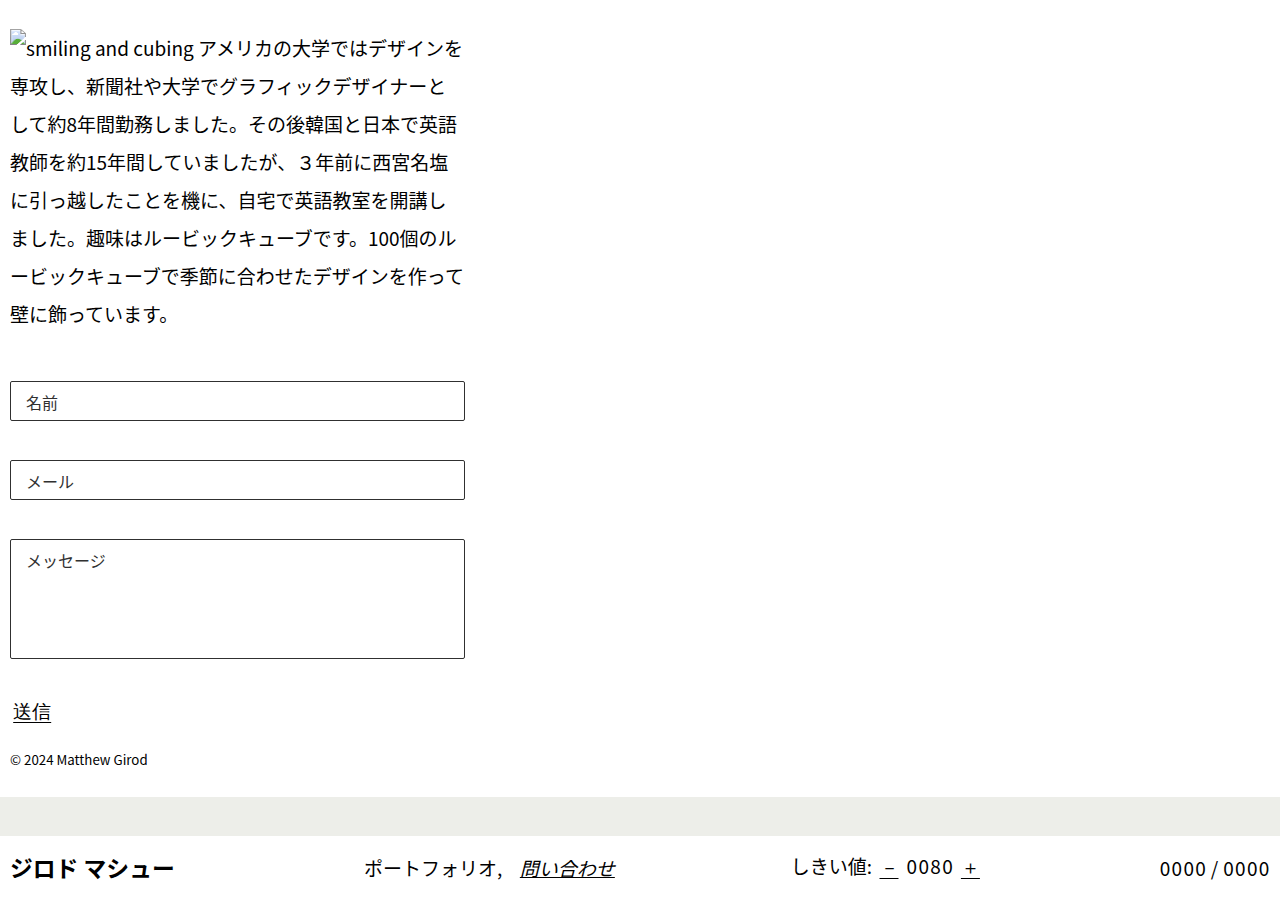
==== commit 8c874a69: "efn" ====
--- a/docs/contact/index.html
+++ b/docs/contact/index.html
@@ -1,315 +1,156 @@
-<<<<<<< HEAD
-<!doctype html>
-<html lang="ja">
-  <head>
-    <meta charset="utf-8" />
-    <meta name="viewport" content="width=device-width, initial-scale=1.0" /><style>*:where(:not(html,iframe,canvas,img,svg,video,audio):not(svg *,symbol *)){all:unset;display:revert}*,*::before,*::after{box-sizing:border-box}html{-moz-text-size-adjust:none;-webkit-text-size-adjust:none;text-size-adjust:none}a,button{cursor:revert}ol,ul,menu,summary{list-style:none}img{max-inline-size:100%;max-block-size:100%}table{border-collapse:collapse}input,textarea{-webkit-user-select:auto}textarea{white-space:revert}meter{-webkit-appearance:revert;appearance:revert}:where(pre){all:revert;box-sizing:border-box}::placeholder{color:unset}:where([hidden]){display:none}:where([contenteditable]:not([contenteditable=false])){-moz-user-modify:read-write;-webkit-user-modify:read-write;overflow-wrap:break-word;-webkit-line-break:after-white-space;-webkit-user-select:auto}:where([draggable=true]){-webkit-user-drag:element}:where(dialog:modal){all:revert;box-sizing:border-box}@font-face{font-family:geist;src:url(/lib/fonts/GeistVF.woff2)format("woff2 supports variations"),url(/lib/fonts/GeistVF.woff2)format("woff2-variations");font-weight:400;font-style:normal;font-display:swap}@font-face{font-family:noto sans cjk sc;src:url(/lib/fonts/NotoSansCJKsc-Regular.woff2)format("woff2");font-weight:400;font-style:normal;font-display:swap}@font-face{font-family:noto sans cjk tc;src:url(/lib/fonts/NotoSansCJKtc-Regular.woff2)format("woff2");font-weight:400;font-style:normal;font-display:swap}@font-face{font-family:noto sans cjk jp;src:url(/lib/fonts/NotoSansCJKjp-Regular.woff2)format("woff2");font-weight:400;font-style:normal;font-display:swap}@font-face{font-family:noto sans cjk kr;src:url(/lib/fonts/NotoSansCJKkr-Regular.woff2)format("woff2");font-weight:400;font-style:normal;font-display:swap}@font-face{font-family:noto sans;src:url(/lib/fonts/NotoSans-Regular.woff2)format("woff2");font-weight:400;font-style:normal;font-display:swap}@font-face{font-family:fw;src:url(/lib/fonts/fw.woff2)format("woff2");font-weight:400;font-style:normal;font-display:swap}body{line-height:1.2;font-size:16px;font-family:sans-serif}body button{font-family:fw}@media(min-width:768px){body{font-size:18px}}@media(min-width:1024px){body{font-size:19px}}body:lang(en){font-family:geist,sans-serif}body:lang(de){font-family:geist,sans-serif}body:lang(es){font-family:geist,sans-serif}body:lang(fr){font-family:geist,sans-serif}body:lang(it){font-family:geist,sans-serif}body:lang(zh-cn){font-family:noto sans,noto sans cjk sc,sans-serif}body:lang(zh-sg){font-family:noto sans,noto sans cjk sc,sans-serif}body:lang(zh-hk){font-family:noto sans,noto sans cjk tc,sans-serif}body:lang(zh-mo){font-family:noto sans,noto sans cjk tc,sans-serif}body:lang(zh-tw){font-family:noto sans,noto sans cjk tc,sans-serif}body:lang(ja){font-family:noto sans,noto sans cjk jp,sans-serif}body:lang(ko){font-family:noto sans,noto sans cjk kr,sans-serif}:root{--main-color:#FFFFFF;--secondary-color:#FFFFFF;--window-height:100vh;--nav-height:4rem;--space-standard:0.625rem;--z-curtain:200;--z-nav-gallery:500;--z-cursor:600;--z-nav:800}*{-webkit-font-smoothing:antialiased;-moz-osx-font-smoothing:grayscale}body{user-select:none;background:#fff}html,body{overscroll-behavior-y:none}a,button{cursor:pointer}*,*::before,*::after{margin:0;padding:0;box-sizing:border-box;text-decoration:none}html{position:relative;overflow-x:hidden;scroll-behavior:smooth;background-color:#edeee9}html .form{align-self:center}html button{padding:0 .2rem;text-decoration:underline;text-underline-offset:4px;height:2.5rem}html button:hover{text-underline-offset:5px}html textarea{resize:none;overflow:hidden}html .form__input__textarea{width:100%;height:7.5rem;padding:1rem;border:1px solid #303030;border-radius:2px;margin:.625rem 0;transition:all 250ms}html .form__input__textarea:focus{outline:none}html .form__input__textarea:focus+.form__label,html .form__input__textarea:not(:placeholder-shown)+.form__label{transform:translateY(-9.8rem)scale(1)}html .form__input__textarea::placeholder{display:none;color:transparent;-webkit-user-select:none;-ms-user-select:none;user-select:none}html .form__input{width:100%;height:2.5rem;padding:1rem;border:1px solid #303030;border-radius:2px;margin:.625rem auto;transition:all 250ms}html .form__input:focus+.form__label,html .form__input:not(:placeholder-shown)+.form__label{transform:translateY(-4.5rem)scale(1)}html .form__input::placeholder{display:none;color:transparent;-webkit-user-select:none;-ms-user-select:none;user-select:none}html .form__label{font-size:1rem;color:#303030;display:block;transform:translate(1rem,-2.4rem);transform-origin:0 0;transition:all 500ms;-webkit-user-select:none;-ms-user-select:none;user-select:none;pointer-events:none}html .form__label__textarea{transform:translate(1rem,-7.6rem);transform-origin:0 0}nav{display:flex;justify-content:space-between;align-items:center;width:100%;height:var(--nav-height);padding:0 var(--space-standard);position:fixed;bottom:0;background:var(--main-color);z-index:var(--z-nav);pointer-events:all}.navArtist{font-weight:700;font-size:1.2em;padding:1em 0}.links a{padding:0 0 0 .7em}.num{width:.625em;display:inline-block;text-align:center}.current{font-style:italic;text-decoration:underline}@media(max-width:767px),(hover:none){nav{top:0}.index,.threshold{display:none}}article{padding:var(--space-standard);max-width:25em}article p{margin-bottom:2em;line-height:2em;padding:1em 0 0}article u{text-decoration:underline}article>h1{font-size:1.6em}article>h2{font-size:1.5em}article>h3{font-size:1.375em}article>h4{font-size:1.25em}article>h5{font-size:1.125em}article h6{font-size:.7em;margin:1.2rem 0}article h1,article h2,article h3,article h4,article h5{font-weight:700;margin:1.2rem 0}@media(max-width:767px),(hover:none){article{margin-top:var(--nav-height)}}@media(max-width:767px),(hover:none){.container{position:fixed;top:0;z-index:0;width:100vw;height:var(--window-height);overflow-y:scroll;overflow-x:hidden;background:var(--main-color);overscroll-behavior:none;-webkit-overflow-scrolling:none}.disableScroll{pointer-events:none}}</style><link
-      rel="preload"
-      as="style"
-      onload="this.onload=null;this.rel='stylesheet'"
-      href="/bundled/css/main.css"
-      
-    />
-    <noscript
-      ><link
-        rel="stylesheet"
-        href="/bundled/css/main.css"
-        
-    /></noscript>
-<script>
-  function z() {
-    const r = document.querySelector(':root')
-    r.style.setProperty('--window-height', `${window.innerHeight}px`)
-  }
-  z()
-  window.addEventListener('resize', z, { passive: true })
-</script>
-
-<script
-    type="module"
-    src="/bundled/js/main.js"
-    defer
-  ></script>
-<link rel="preload" href="/lib/fonts/fw.woff2" as="font" crossorigin /><link rel="preload" href="/lib/fonts/NotoSans-Regular.woff2" as="font" crossorigin />
-  <link
-    rel="preload"
-    href="/lib/fonts/NotoSansCJKjp-Regular.woff2"
-    as="font"
-    crossorigin
-  /><title>問い合わせ | ジロド マシュー</title>
-
-
-<meta name="Description" content="The Portolio of Matthew Girod" />
-<meta name="application-name" content="問い合わせ | ジロド マシュー" />
-<meta name="apple-mobile-web-app-title" content="問い合わせ | ジロド マシュー" />
-
-
-<meta property="og:title" content="問い合わせ | ジロド マシュー" />
-<meta name="twitter:title" content="問い合わせ | ジロド マシュー" />
-<meta property="og:type" content="website" />
-<meta property="og:url" content="https://girodimo.github.io/contact/" />
-<meta property="og:description" content="The Portolio of Matthew Girod" />
-<meta name="twitter:description" content="The Portolio of Matthew Girod" />
-
-
-<meta name="generator" content="Hugo 0.127.0">
-<link rel="icon" type="image/svg+xml" href="/dot.svg" /><link rel="icon" type="image/png" href="/dot.png" /></head>
-  <body lang="ja">
-    <div id="main"><div
-    class="container"
-    data-next="進む"
-    data-prev="後退"
-    data-close="閉じる"
-    data-loading="読み込み中..."
+<!doctype html>
+<html lang="ja">
+  <head>
+    <meta charset="utf-8" />
+    <meta name="viewport" content="width=device-width, initial-scale=1.0" /><style>*:where(:not(html,iframe,canvas,img,svg,video,audio):not(svg *,symbol *)){all:unset;display:revert}*,*::before,*::after{box-sizing:border-box}html{-moz-text-size-adjust:none;-webkit-text-size-adjust:none;text-size-adjust:none}a,button{cursor:revert}ol,ul,menu,summary{list-style:none}img{max-inline-size:100%;max-block-size:100%}table{border-collapse:collapse}input,textarea{-webkit-user-select:auto}textarea{white-space:revert}meter{-webkit-appearance:revert;appearance:revert}:where(pre){all:revert;box-sizing:border-box}::placeholder{color:unset}:where([hidden]){display:none}:where([contenteditable]:not([contenteditable=false])){-moz-user-modify:read-write;-webkit-user-modify:read-write;overflow-wrap:break-word;-webkit-line-break:after-white-space;-webkit-user-select:auto}:where([draggable=true]){-webkit-user-drag:element}:where(dialog:modal){all:revert;box-sizing:border-box}@font-face{font-family:geist;src:url(/lib/fonts/GeistVF.woff2)format("woff2 supports variations"),url(/lib/fonts/GeistVF.woff2)format("woff2-variations");font-weight:400;font-style:normal;font-display:swap}@font-face{font-family:noto sans cjk sc;src:url(/lib/fonts/NotoSansCJKsc-Regular.woff2)format("woff2");font-weight:400;font-style:normal;font-display:swap}@font-face{font-family:noto sans cjk tc;src:url(/lib/fonts/NotoSansCJKtc-Regular.woff2)format("woff2");font-weight:400;font-style:normal;font-display:swap}@font-face{font-family:noto sans cjk jp;src:url(/lib/fonts/NotoSansCJKjp-Regular.woff2)format("woff2");font-weight:400;font-style:normal;font-display:swap}@font-face{font-family:noto sans cjk kr;src:url(/lib/fonts/NotoSansCJKkr-Regular.woff2)format("woff2");font-weight:400;font-style:normal;font-display:swap}@font-face{font-family:noto sans;src:url(/lib/fonts/NotoSans-Regular.woff2)format("woff2");font-weight:400;font-style:normal;font-display:swap}@font-face{font-family:fw;src:url(/lib/fonts/fw.woff2)format("woff2");font-weight:400;font-style:normal;font-display:swap}body{line-height:1.2;font-size:16px;font-family:sans-serif}body button{font-family:fw}@media(min-width:768px){body{font-size:18px}}@media(min-width:1024px){body{font-size:19px}}body:lang(en){font-family:geist,sans-serif}body:lang(de){font-family:geist,sans-serif}body:lang(es){font-family:geist,sans-serif}body:lang(fr){font-family:geist,sans-serif}body:lang(it){font-family:geist,sans-serif}body:lang(zh-cn){font-family:noto sans,noto sans cjk sc,sans-serif}body:lang(zh-sg){font-family:noto sans,noto sans cjk sc,sans-serif}body:lang(zh-hk){font-family:noto sans,noto sans cjk tc,sans-serif}body:lang(zh-mo){font-family:noto sans,noto sans cjk tc,sans-serif}body:lang(zh-tw){font-family:noto sans,noto sans cjk tc,sans-serif}body:lang(ja){font-family:noto sans,noto sans cjk jp,sans-serif}body:lang(ko){font-family:noto sans,noto sans cjk kr,sans-serif}:root{--main-color:#FFFFFF;--secondary-color:#FFFFFF;--window-height:100vh;--nav-height:4rem;--space-standard:0.625rem;--z-curtain:200;--z-nav-gallery:500;--z-cursor:600;--z-nav:800}*{-webkit-font-smoothing:antialiased;-moz-osx-font-smoothing:grayscale}body{user-select:none;background:#fff}html,body{overscroll-behavior-y:none}a,button{cursor:pointer}*,*::before,*::after{margin:0;padding:0;box-sizing:border-box;text-decoration:none}html{position:relative;overflow-x:hidden;scroll-behavior:smooth;background-color:#edeee9}html .form{align-self:center}html button{padding:0 .2rem;text-decoration:underline;text-underline-offset:4px;height:2.5rem}html button:hover{text-underline-offset:5px}html textarea{resize:none;overflow:hidden}html .form__input__textarea{width:100%;height:7.5rem;padding:1rem;border:1px solid #303030;border-radius:2px;margin:.625rem 0;transition:all 250ms}html .form__input__textarea:focus{outline:none}html .form__input__textarea:focus+.form__label,html .form__input__textarea:not(:placeholder-shown)+.form__label{transform:translateY(-9.8rem)scale(1)}html .form__input__textarea::placeholder{display:none;color:transparent;-webkit-user-select:none;-ms-user-select:none;user-select:none}html .form__input{width:100%;height:2.5rem;padding:1rem;border:1px solid #303030;border-radius:2px;margin:.625rem auto;transition:all 250ms}html .form__input:focus+.form__label,html .form__input:not(:placeholder-shown)+.form__label{transform:translateY(-4.5rem)scale(1)}html .form__input::placeholder{display:none;color:transparent;-webkit-user-select:none;-ms-user-select:none;user-select:none}html .form__label{font-size:1rem;color:#303030;display:block;transform:translate(1rem,-2.4rem);transform-origin:0 0;transition:all 500ms;-webkit-user-select:none;-ms-user-select:none;user-select:none;pointer-events:none}html .form__label__textarea{transform:translate(1rem,-7.6rem);transform-origin:0 0}nav{display:flex;justify-content:space-between;align-items:center;width:100%;height:var(--nav-height);padding:0 var(--space-standard);position:fixed;bottom:0;background:var(--main-color);z-index:var(--z-nav);pointer-events:all}.navArtist{font-weight:700;font-size:1.2em;padding:1em 0}.links a{padding:0 0 0 .7em}.num{width:.625em;display:inline-block;text-align:center}.current{font-style:italic;text-decoration:underline}@media(max-width:767px),(hover:none){nav{top:0}.index,.threshold{display:none}}article{padding:var(--space-standard);max-width:25em}article p{margin-bottom:2em;line-height:2em;padding:1em 0 0}article u{text-decoration:underline}article>h1{font-size:1.6em}article>h2{font-size:1.5em}article>h3{font-size:1.375em}article>h4{font-size:1.25em}article>h5{font-size:1.125em}article h6{font-size:.7em;margin:1.2rem 0}article h1,article h2,article h3,article h4,article h5{font-weight:700;margin:1.2rem 0}@media(max-width:767px),(hover:none){article{margin-top:var(--nav-height)}}@media(max-width:767px),(hover:none){.container{position:fixed;top:0;z-index:0;width:100vw;height:var(--window-height);overflow-y:scroll;overflow-x:hidden;background:var(--main-color);overscroll-behavior:none;-webkit-overflow-scrolling:none}.disableScroll{pointer-events:none}}</style><link
+      rel="preload"
+      as="style"
+      onload="this.onload=null;this.rel='stylesheet'"
+      href="/bundled/css/main.css"
+      
+    />
+    <noscript
+      ><link
+        rel="stylesheet"
+        href="/bundled/css/main.css"
+        
+    /></noscript>
+<script>
+  function z() {
+    const r = document.querySelector(':root')
+    r.style.setProperty('--window-height', `${window.innerHeight}px`)
+  }
+  z()
+  window.addEventListener('resize', z, { passive: true })
+</script>
+
+<script
+    type="module"
+    src="/bundled/js/main.js"
+    defer
+  ></script>
+<link rel="preload" href="/lib/fonts/fw.woff2" as="font" crossorigin /><link rel="preload" href="/lib/fonts/NotoSans-Regular.woff2" as="font" crossorigin />
+  <link
+    rel="preload"
+    href="/lib/fonts/NotoSansCJKjp-Regular.woff2"
+    as="font"
+    crossorigin
+  /><title>問い合わせ | ジロド マシュー</title>
+
+
+<meta name="Description" content="The Portolio of Matthew Girod" />
+<meta name="application-name" content="問い合わせ | ジロド マシュー" />
+<meta name="apple-mobile-web-app-title" content="問い合わせ | ジロド マシュー" />
+
+
+<meta property="og:title" content="問い合わせ | ジロド マシュー" />
+<meta name="twitter:title" content="問い合わせ | ジロド マシュー" />
+<meta property="og:type" content="website" />
+<meta property="og:url" content="https://girodimo.github.io/contact/" />
+<meta property="og:description" content="The Portolio of Matthew Girod" />
+<meta name="twitter:description" content="The Portolio of Matthew Girod" />
+
+
+<meta name="generator" content="Hugo 0.127.0">
+<link rel="icon" type="image/svg+xml" href="/dot.svg" /><link rel="icon" type="image/png" href="/dot.png" /></head>
+  <body lang="ja">
+    <div id="main"><div
+    class="container"
+    data-next="進む"
+    data-prev="後退"
+    data-close="閉じる"
+    data-loading="読み込み中..."
   ><article><p><img src="/7265.jpg" alt="smiling and cubing">
 アメリカの大学ではデザインを専攻し、新聞社や大学でグラフィックデザイナーとして約8年間勤務しました。その後韓国と日本で英語教師を約15年間していましたが、３年前に西宮名塩に引っ越したことを機に、自宅で英語教室を開講しました。趣味はルービックキューブです。100個のルービックキューブで季節に合わせたデザインを作って壁に飾っています。</p>
+
+
+
+ 
+<form  action="https://formspree.io/f/xrbzzpjd"  method="POST" >
+      
+  <input name="name" type="text" placeholder="名前" class="form__input" id="name" required  autocomplete="off"/>
+  <label for="name" class="form__label">名前</label>
+
+  <input name="email" type="email" placeholder="メール" class="form__input" id="email"  required autocomplete="off" />
+  <label for="email" class="form__label">メール</label>
+
+  <textarea name="message"  class="form__input__textarea" placeholder="メッセージ" id="message" rows="4" cols="50" required autocomplete="off" ></textarea>
+  <label for="message" class="form__label form__label__textarea">メッセージ</label>
+
+  <button type="submit">送信</button>
+</form>
+
 
-
-
- 
-<form  action="https://formspree.io/f/xrbzzpjd"  method="POST" >
-      
-  <input name="name" type="text" placeholder="名前" class="form__input" id="name" required  autocomplete="off"/>
-  <label for="name" class="form__label">名前</label>
-
-  <input name="email" type="email" placeholder="メール" class="form__input" id="email"  required autocomplete="off" />
-  <label for="email" class="form__label">メール</label>
-
-  <textarea name="message"  class="form__input__textarea" placeholder="メッセージ" id="message" rows="4" cols="50" required autocomplete="off" ></textarea>
-  <label for="message" class="form__label form__label__textarea">メッセージ</label>
-
-  <button type="submit">送信</button>
-</form>
-
-
-<h6 id="copy-hahahugoshortcode1s1hbhb-matthew-girod">© 2024
+<h6 id="copy-hahahugoshortcode1s1hbhb-matthew-girod">© 2024
  Matthew Girod</h6>
-</article><nav>
-  <div class="navArtist">
-    <a href="/">ジロド マシュー</a>
-  </div>
-  <div class="links"><a
-          href="/"
-          class="link"
-          >ポートフォリオ</a
-        >,&nbsp<a
-          href="/contact/"
-          class="link current"
-          >問い合わせ</a
-        ></div>
-  <div class="threshold"><span>しきい値:</span>
-    <span>
-      <button class="dec">&#xFF0D;</button>
-      <span class="num"></span><span class="num"></span><span class="num"></span
-      ><span class="num"></span>
-      <button class="inc">&#xFF0B;</button>
-    </span>
-  </div>
-  <div class="index">
-    <span class="num">0</span><span class="num">0</span><span class="num">0</span
-    ><span class="num">0</span>
-    <span>/</span>
-    <span class="num">0</span
-    ><span class="num">0</span
-    ><span class="num">0</span
-    ><span class="num">0</span>
-  </div>
-</nav><script>
-  i = 2
-  const s = sessionStorage.getItem('thresholdsIndex')
-  if (s !== null) {
-    i = parseInt(s)
-  }
-  var t = ''
-  switch (i) {
-    case 0:
-      t = '0020'
-      break
-    case 1:
-      t = '0040'
-      break
-    case 2:
-      t = '0080'
-      break
-    case 3:
-      t = '0140'
-      break
-    case 4:
-      t = '0200'
-      break
-  }
-  Array.from(
-    document.getElementsByClassName('threshold').item(0).getElementsByClassName('num')
-  ).forEach((e, i) => {
-    e.innerText = t[i]
-  })
-</script>
-</div></div>
-    <div class="analytics"><script
-      async
-      defer
-      data-website-id="44a4a42d-ec8e-44c9-a38c-7533929e9845"
-      src="https://umami.sped0n.com/script.js"
-      
-      data-domains="bridget-demo.sped0n.com"
-    ></script></div>
-  </body>
-</html>
-=======
-<!doctype html>
-<html lang="ja">
-  <head>
-    <meta charset="utf-8" />
-    <meta name="viewport" content="width=device-width, initial-scale=1.0" /><style>*:where(:not(html,iframe,canvas,img,svg,video,audio):not(svg *,symbol *)){all:unset;display:revert}*,*::before,*::after{box-sizing:border-box}html{-moz-text-size-adjust:none;-webkit-text-size-adjust:none;text-size-adjust:none}a,button{cursor:revert}ol,ul,menu,summary{list-style:none}img{max-inline-size:100%;max-block-size:100%}table{border-collapse:collapse}input,textarea{-webkit-user-select:auto}textarea{white-space:revert}meter{-webkit-appearance:revert;appearance:revert}:where(pre){all:revert;box-sizing:border-box}::placeholder{color:unset}:where([hidden]){display:none}:where([contenteditable]:not([contenteditable=false])){-moz-user-modify:read-write;-webkit-user-modify:read-write;overflow-wrap:break-word;-webkit-line-break:after-white-space;-webkit-user-select:auto}:where([draggable=true]){-webkit-user-drag:element}:where(dialog:modal){all:revert;box-sizing:border-box}@font-face{font-family:geist;src:url(/lib/fonts/GeistVF.woff2)format("woff2 supports variations"),url(/lib/fonts/GeistVF.woff2)format("woff2-variations");font-weight:400;font-style:normal;font-display:swap}@font-face{font-family:noto sans cjk sc;src:url(/lib/fonts/NotoSansCJKsc-Regular.woff2)format("woff2");font-weight:400;font-style:normal;font-display:swap}@font-face{font-family:noto sans cjk tc;src:url(/lib/fonts/NotoSansCJKtc-Regular.woff2)format("woff2");font-weight:400;font-style:normal;font-display:swap}@font-face{font-family:noto sans cjk jp;src:url(/lib/fonts/NotoSansCJKjp-Regular.woff2)format("woff2");font-weight:400;font-style:normal;font-display:swap}@font-face{font-family:noto sans cjk kr;src:url(/lib/fonts/NotoSansCJKkr-Regular.woff2)format("woff2");font-weight:400;font-style:normal;font-display:swap}@font-face{font-family:noto sans;src:url(/lib/fonts/NotoSans-Regular.woff2)format("woff2");font-weight:400;font-style:normal;font-display:swap}@font-face{font-family:fw;src:url(/lib/fonts/fw.woff2)format("woff2");font-weight:400;font-style:normal;font-display:swap}body{line-height:1.2;font-size:16px;font-family:sans-serif}body button{font-family:fw}@media(min-width:768px){body{font-size:18px}}@media(min-width:1024px){body{font-size:19px}}body:lang(en){font-family:geist,sans-serif}body:lang(de){font-family:geist,sans-serif}body:lang(es){font-family:geist,sans-serif}body:lang(fr){font-family:geist,sans-serif}body:lang(it){font-family:geist,sans-serif}body:lang(zh-cn){font-family:noto sans,noto sans cjk sc,sans-serif}body:lang(zh-sg){font-family:noto sans,noto sans cjk sc,sans-serif}body:lang(zh-hk){font-family:noto sans,noto sans cjk tc,sans-serif}body:lang(zh-mo){font-family:noto sans,noto sans cjk tc,sans-serif}body:lang(zh-tw){font-family:noto sans,noto sans cjk tc,sans-serif}body:lang(ja){font-family:noto sans,noto sans cjk jp,sans-serif}body:lang(ko){font-family:noto sans,noto sans cjk kr,sans-serif}:root{--main-color:#FFFFFF;--secondary-color:#FFFFFF;--window-height:100vh;--nav-height:5rem;--space-standard:0.625rem;--z-curtain:200;--z-nav-gallery:500;--z-cursor:600;--z-nav:800}*{-webkit-font-smoothing:antialiased;-moz-osx-font-smoothing:grayscale}body{user-select:none;background:#fff}html,body{overscroll-behavior-y:none}a,button{cursor:pointer}*,*::before,*::after{margin:0;padding:0;box-sizing:border-box;text-decoration:none}html{position:relative;overflow-x:hidden;scroll-behavior:smooth;background-color:#edeee9}html .form{align-self:center}html button{padding:0 .2rem;text-decoration:underline;text-underline-offset:4px;height:2.5rem}html button:hover{text-underline-offset:5px}html textarea{resize:none;overflow:hidden}html .form__input__textarea{width:100%;height:7.5rem;padding:1rem;border:1px solid #303030;border-radius:2px;margin:.625rem 0;transition:all 250ms}html .form__input__textarea:focus{outline:none}html .form__input__textarea:focus+.form__label,html .form__input__textarea:not(:placeholder-shown)+.form__label{transform:translateY(-9.8rem)scale(1)}html .form__input__textarea::placeholder{display:none;color:transparent;-webkit-user-select:none;-ms-user-select:none;user-select:none}html .form__input{width:100%;height:2.5rem;padding:1rem;border:1px solid #303030;border-radius:2px;margin:.625rem auto;transition:all 250ms}html .form__input:focus+.form__label,html .form__input:not(:placeholder-shown)+.form__label{transform:translateY(-4.5rem)scale(1)}html .form__input::placeholder{display:none;color:transparent;-webkit-user-select:none;-ms-user-select:none;user-select:none}html .form__label{font-size:1rem;color:#303030;display:block;transform:translate(1rem,-2.4rem);transform-origin:0 0;transition:all 500ms;-webkit-user-select:none;-ms-user-select:none;user-select:none;pointer-events:none}html .form__label__textarea{transform:translate(1rem,-7.6rem);transform-origin:0 0}nav{display:flex;justify-content:space-between;align-items:center;width:100%;height:var(--nav-height);padding:0 var(--space-standard);position:fixed;bottom:0;background:var(--main-color);z-index:var(--z-nav);pointer-events:all}.navArtist{font-weight:700;font-size:1.2em;padding:1em 0}.links a{padding:0 0 0 .7em}.num{width:.625em;display:inline-block;text-align:center}.current{font-style:italic;text-decoration:underline}@media(max-width:767px),(hover:none){nav{top:0}.index,.threshold{display:none}}article{padding:var(--space-standard);max-width:25em}article p{margin-bottom:2em;line-height:2em;padding:1em 0 0}article u{text-decoration:underline}article>h1{font-size:1.6em}article>h2{font-size:1.5em}article>h3{font-size:1.375em}article>h4{font-size:1.25em}article>h5{font-size:1.125em}article h6{font-size:.7em;margin:1.2rem 0}article h1,article h2,article h3,article h4,article h5{font-weight:700;margin:1.2rem 0}@media(max-width:767px),(hover:none){article{margin-top:var(--nav-height)}}@media(max-width:767px),(hover:none){.container{position:fixed;top:0;z-index:0;width:100vw;height:var(--window-height);overflow-y:scroll;overflow-x:hidden;background:var(--main-color);overscroll-behavior:none;-webkit-overflow-scrolling:none}.disableScroll{pointer-events:none}}</style><link
-      rel="preload"
-      as="style"
-      onload="this.onload=null;this.rel='stylesheet'"
-      href="/bundled/css/main.css"
-      
-    />
-    <noscript
-      ><link
-        rel="stylesheet"
-        href="/bundled/css/main.css"
-        
-    /></noscript>
-<script>
-  function z() {
-    const r = document.querySelector(':root')
-    r.style.setProperty('--window-height', `${window.innerHeight}px`)
-  }
-  z()
-  window.addEventListener('resize', z, { passive: true })
-</script>
-
-<script
-    type="module"
-    src="/bundled/js/main.js"
-    defer
-  ></script>
-<link rel="preload" href="/lib/fonts/fw.woff2" as="font" crossorigin /><link rel="preload" href="/lib/fonts/NotoSans-Regular.woff2" as="font" crossorigin />
-  <link
-    rel="preload"
-    href="/lib/fonts/NotoSansCJKjp-Regular.woff2"
-    as="font"
-    crossorigin
-  /><title>問い合わせ | ジロド マシュー</title>
-
-
-<meta name="Description" content="The Portolio of Matthew Girod" />
-<meta name="application-name" content="問い合わせ | ジロド マシュー" />
-<meta name="apple-mobile-web-app-title" content="問い合わせ | ジロド マシュー" />
-
-
-<meta property="og:title" content="問い合わせ | ジロド マシュー" />
-<meta name="twitter:title" content="問い合わせ | ジロド マシュー" />
-<meta property="og:type" content="website" />
-<meta property="og:url" content="https://girodimo.github.io/contact/" />
-<meta property="og:description" content="The Portolio of Matthew Girod" />
-<meta name="twitter:description" content="The Portolio of Matthew Girod" />
-
-
-<meta name="generator" content="Hugo 0.127.0">
-<link rel="icon" type="image/svg+xml" href="/dot.svg" /><link rel="icon" type="image/png" href="/dot.png" /></head>
-  <body lang="ja">
-    <div id="main"><div
-    class="container"
-    data-next="進む"
-    data-prev="後退"
-    data-close="閉じる"
-    data-loading="読み込み中..."
-  ><article><p><img src="/7265.jpg" alt="smiling and cubing">
-アメリカの大学ではデザインを専攻し、新聞社や大学でグラフィックデザイナーとして約8年間勤務しました。その後韓国と日本で英語教師を約15年間していましたが、３年前に西宮名塩に引っ越したことを機に、自宅で英語教室を開講しました。趣味はルービックキューブです。100個のルービックキューブで季節に合わせたデザインを作って壁に飾っています。</p>
-
-
-<div>
- 
-<form  action="https://formspree.io/f/xrbzzpjd"  method="POST" >
-      
-  <input name="name" type="text" placeholder="名前" class="form__input" id="name" required  autocomplete="off"/>
-  <label for="name" class="form__label">名前</label>
-
-  <input name="email" type="email" placeholder="メール" class="form__input" id="email"  required autocomplete="off" />
-  <label for="email" class="form__label">メール</label>
-
-  <textarea name="message"  class="form__input__textarea" placeholder="メッセージ" id="message" rows="4" cols="50" required autocomplete="off" ></textarea>
-  <label for="message" class="form__label form__label__textarea">メッセージ</label>
-
-  <button type="submit">送信</button>
-</form>
-
-</div>
-<h6 id="copy-hahahugoshortcode1s1hbhb-matthew-girod">© 2024
- Matthew Girod</h6>
-</article><nav>
-  <div class="navArtist">
-    <a href="/">ジロド マシュー</a>
-  </div>
-  <div class="links"><a
-          href="/"
-          class="link"
-          >ポートフォリオ</a
-        >,&nbsp<a
-          href="/contact/"
-          class="link current"
-          >問い合わせ</a
-        ></div>
-  <div class="threshold"><span>しきい値:</span>
-    <span>
-      <button class="dec">&#xFF0D;</button>
-      <span class="num"></span><span class="num"></span><span class="num"></span
-      ><span class="num"></span>
-      <button class="inc">&#xFF0B;</button>
-    </span>
-  </div>
-  <div class="index">
-    <span class="num">0</span><span class="num">0</span><span class="num">0</span
-    ><span class="num">0</span>
-    <span>/</span>
-    <span class="num">0</span
-    ><span class="num">0</span
-    ><span class="num">0</span
-    ><span class="num">0</span>
-  </div>
-</nav><script>
-  i = 2
-  const s = sessionStorage.getItem('thresholdsIndex')
-  if (s !== null) {
-    i = parseInt(s)
-  }
-  var t = ''
-  switch (i) {
-    case 0:
-      t = '0020'
-      break
-    case 1:
-      t = '0040'
-      break
-    case 2:
-      t = '0080'
-      break
-    case 3:
-      t = '0140'
-      break
-    case 4:
-      t = '0200'
-      break
-  }
-  Array.from(
-    document.getElementsByClassName('threshold').item(0).getElementsByClassName('num')
-  ).forEach((e, i) => {
-    e.innerText = t[i]
-  })
-</script>
-</div></div>
-    <div class="analytics"><script
-      async
-      defer
-      data-website-id="44a4a42d-ec8e-44c9-a38c-7533929e9845"
-      src="https://umami.sped0n.com/script.js"
-      
-      data-domains="bridget-demo.sped0n.com"
-    ></script></div>
-  </body>
-</html>
->>>>>>> b26b40cfa0ebc2ef4718d616b2081e5763a6e3fd
+</article><nav>
+  <div class="navArtist">
+    <a href="/">ジロド マシュー</a>
+  </div>
+  <div class="links"><a
+          href="/"
+          class="link"
+          >ポートフォリオ</a
+        >,&nbsp<a
+          href="/contact/"
+          class="link current"
+          >問い合わせ</a
+        ></div>
+  <div class="threshold"><span>しきい値:</span>
+    <span>
+      <button class="dec">&#xFF0D;</button>
+      <span class="num"></span><span class="num"></span><span class="num"></span
+      ><span class="num"></span>
+      <button class="inc">&#xFF0B;</button>
+    </span>
+  </div>
+  <div class="index">
+    <span class="num">0</span><span class="num">0</span><span class="num">0</span
+    ><span class="num">0</span>
+    <span>/</span>
+    <span class="num">0</span
+    ><span class="num">0</span
+    ><span class="num">0</span
+    ><span class="num">0</span>
+  </div>
+</nav><script>
+  i = 2
+  const s = sessionStorage.getItem('thresholdsIndex')
+  if (s !== null) {
+    i = parseInt(s)
+  }
+  var t = ''
+  switch (i) {
+    case 0:
+      t = '0020'
+      break
+    case 1:
+      t = '0040'
+      break
+    case 2:
+      t = '0080'
+      break
+    case 3:
+      t = '0140'
+      break
+    case 4:
+      t = '0200'
+      break
+  }
+  Array.from(
+    document.getElementsByClassName('threshold').item(0).getElementsByClassName('num')
+  ).forEach((e, i) => {
+    e.innerText = t[i]
+  })
+</script>
+</div></div>
+    <div class="analytics"><script
+      async
+      defer
+      data-website-id="44a4a42d-ec8e-44c9-a38c-7533929e9845"
+      src="https://umami.sped0n.com/script.js"
+      
+      data-domains="bridget-demo.sped0n.com"
+    ></script></div>
+  </body>
+</html>
